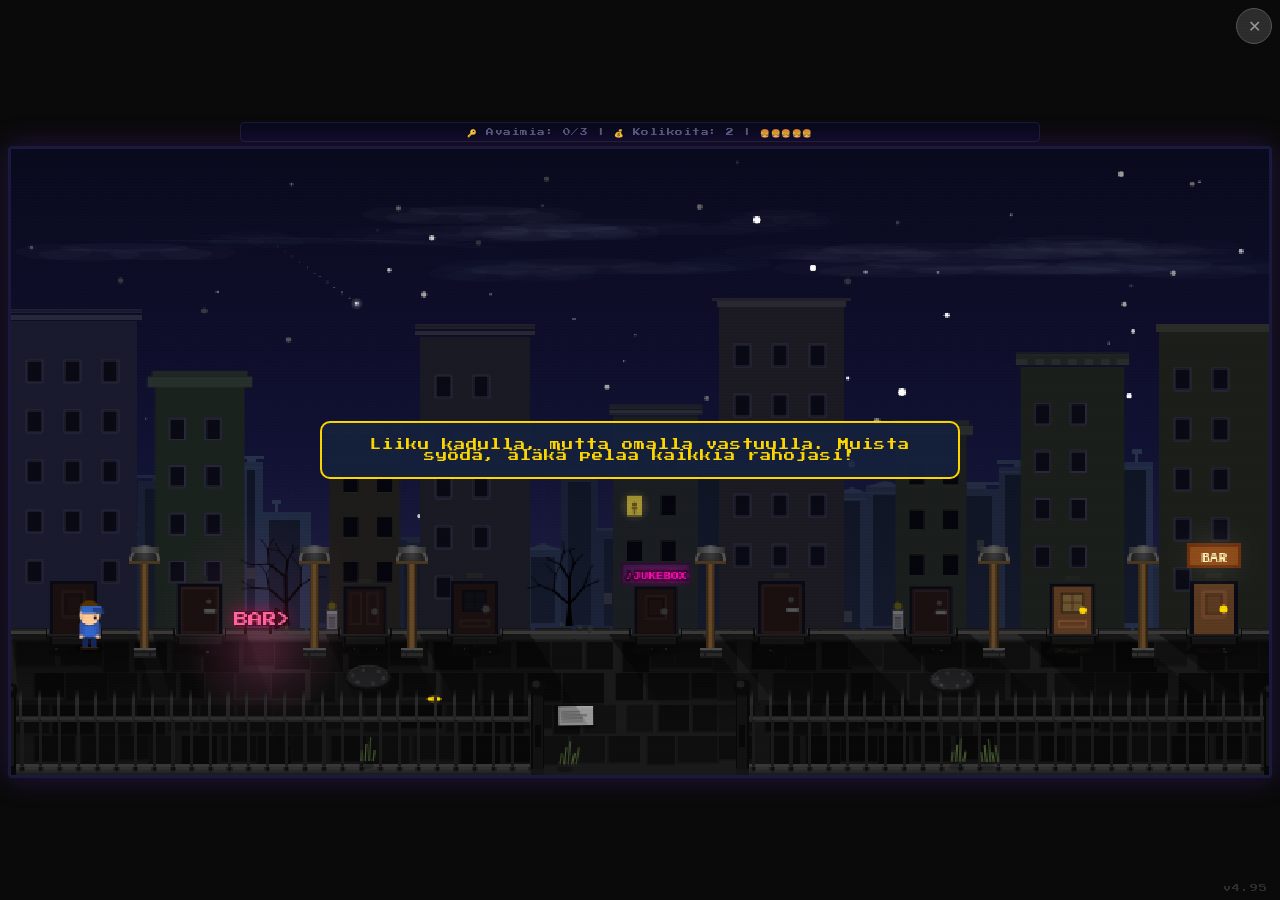
==== index.html @ 7f1ed4d7 "v4.95 bat: korkeampi lento + 30s spawn (ei enaa random)" ====
<!DOCTYPE html>
<html lang="fi">
<head>
    <meta charset="UTF-8">
    <meta name="viewport" content="width=device-width, initial-scale=1.0, maximum-scale=1.0, user-scalable=no">
    <title>🏮 Pimeä Katu – Peliportaali</title>
    <link rel="preconnect" href="https://fonts.googleapis.com">
    <link rel="preconnect" href="https://fonts.gstatic.com" crossorigin>
    <link href="https://fonts.googleapis.com/css2?family=Press+Start+2P&display=swap" rel="stylesheet">
    <link rel="stylesheet" href="style.css">
</head>
<body>
    <!-- ═══ PÄÄNÄKYMÄ ═══════════════════════════════════ -->
    <div id="game-wrapper">
        <!-- ✕-nappi: sulkee huoneen/alapelin, resetoi vain kadulla -->
        <button id="reset-btn" title="Sulje / Aloita alusta">✕</button>

        <!-- HUD-palkki -->
        <div id="hud-bar"></div>

        <!-- Pää-canvas (street.js) -->
        <div id="game-area">
            <canvas id="game-canvas" tabindex="0"></canvas>
            <div id="touch-row">
                <div id="touch-left">
                    <button class="touch-btn action" id="action-btn" title="Potku"></button>
                </div>
                <div id="touch-right">
                    <div class="touch-dpad">
                        <button class="touch-btn up"    id="btn-up">▲</button>
                        <button class="touch-btn left"  id="btn-left">◄</button>
                        <button class="touch-btn right" id="btn-right">►</button>
                        <button class="touch-btn down"  id="btn-down">▼</button>
                    </div>
                </div>
            </div>
        </div>

        <!-- Ilmoitus -->
        <div id="notification"></div>

        <!-- Versionumero -->
        <div id="version-tag">v4.95</div>
    </div>

    <!-- ═══ PELI-IFRAME (alapelit) ═══════════════════════ -->
    <div id="game-iframe-overlay">
        <button id="iframe-close-btn" title="Takaisin kadulle">✕</button>
        <iframe src="" allow="autoplay"></iframe>
    </div>

    <!-- ═══ SKRIPTIT ═════════════════════════════════════ -->
    <script src="gameState.js"></script>
    <script src="audio.js"></script>
    <script src="street.js"></script>

    <!-- ✕-napit (alapeli + huone + reset) – yksi yhteinen toiminto -->
    <script>
        const overlayCloseBtn = document.getElementById('iframe-close-btn');
        const resetBtn = document.getElementById('reset-btn');
        const iframeOverlay = document.getElementById('game-iframe-overlay');
        const CLOSE_DEDUPE_MS = 600;   // estää mobiilin tupla-/ghost-klikkauksen

        let lastCloseAt = 0;

        /* Yksi ✕-toiminto kaikille tiloille:
             1. alapeli (iframe) auki → takaisin kadulle
             2. canvas-huone auki (BAR / makuuhuone / jukebox) → huone kiinni
             3. kadulla → vasta tässä saa resetoida pelin
           Sama napautus saa laueta vain kerran: muuten mobiilin tuottama
           toinen tapahtuma (touchend + synteettinen click) ehtisi sulkea
           huoneen ja sen jälkeen avata reset-vahvistuksen. */
        function handleCloseButton() {
            const now = Date.now();
            if (now - lastCloseAt < CLOSE_DEDUPE_MS) return;
            lastCloseAt = now;

            if (typeof Street === 'undefined') return;

            // 1. Alapeli auki → sulje se (sama tieto DOM:ista ja streetiltä)
            if (iframeOverlay.classList.contains('active')) {
                Street.closeGame();
                return;
            }
            // 2. Canvas-huone auki → sulje huone
            if (Street.closeRoom && Street.closeRoom()) return;

            // 3. Kadulla → kysy vahvistus ja aloita alusta
            if (confirm('Haluatko varmasti aloittaa alusta?\nKaikki edistyminen katoaa.')) {
                try { localStorage.removeItem(GameState.STORAGE_KEY); } catch (e) {}
                location.reload();
            }
        }

        /* Mobiili: touchend hoitaa napautuksen heti ja estää synteettisen
           clickin (ei 300 ms viivettä eikä kaksoiskäsittelyä).
           Työpöydällä click toimii kuten ennenkin. */
        function bindCloseButton(btn) {
            btn.addEventListener('click', handleCloseButton);
            btn.addEventListener('touchend', (e) => {
                if (e.cancelable) e.preventDefault();
                handleCloseButton();
            }, { passive: false });
        }

        bindCloseButton(overlayCloseBtn);
        bindCloseButton(resetBtn);
    </script>
</body>
</html>
---- style.css ----
/* ═══════════════════════════════════════════════════════════
   style.css – Pimeä Katu -peliportaali
   CRT/Retro-teema, pikselityyli, tumma tunnelma
   ═══════════════════════════════════════════════════════════ */

/* ── Perustyylit ──────────────────────────────────────── */
*, *::before, *::after {
    margin: 0;
    padding: 0;
    box-sizing: border-box;
}

html, body {
    width: 100%;
    height: 100%;
    overflow: hidden;
    background: #0a0a0a;
    font-family: 'Press Start 2P', 'Courier New', monospace;
    user-select: none;
    -webkit-user-select: none;
    -webkit-tap-highlight-color: transparent;
    touch-action: none;
    overscroll-behavior: none;
}

/* ── CRT Scanline -efekti ───────────────────────────── */
body::after {
    content: '';
    position: fixed;
    top: 0;
    left: 0;
    width: 100%;
    height: 100%;
    pointer-events: none;
    z-index: 9999;
    background: repeating-linear-gradient(
        0deg,
        rgba(0, 0, 0, 0.03) 0px,
        rgba(0, 0, 0, 0.03) 1px,
        transparent 1px,
        transparent 3px
    );
}

/* ── Päänäkymä ───────────────────────────────────────── */
#game-wrapper {
    position: relative;
    width: 100%;
    height: 100%;
    display: flex;
    flex-direction: column;
    align-items: center;
    justify-content: center;
}

#game-canvas {
    display: block;
    image-rendering: pixelated;
    image-rendering: crisp-edges;
    border: 3px solid #1a1a3e;
    box-shadow:
        0 0 30px rgba(100, 50, 200, 0.3),
        inset 0 0 60px rgba(0, 0, 0, 0.5);
    border-radius: 4px;
    outline: none;
}

/* ── Palkki yläreunassa ──────────────────────────────── */
#hud-bar {
    text-align: center;
    width: 100%;
    max-width: 800px;
    padding: 3px 16px;
    margin-bottom: 4px;
    background: rgba(10, 10, 30, 0.85);
    border: 1px solid #1a1a3e;
    border-radius: 4px;
    font-size: 0.48rem;
    color: #5a5a7a;
    letter-spacing: 0.5px;
}

/* ── Pelialue (canvas + ohjaimet) ───────────────────── */
#game-area {
    display: flex;
    flex-direction: column;
    align-items: center;
    gap: 8px;
}

#touch-row {
    display: none;
    flex-direction: row;
    gap: 20px;
    align-items: center;
    justify-content: center;
}

#touch-left, #touch-right {
    display: flex;
    align-items: center;
    justify-content: center;
}

/* JS-pakotettu näkyvyys touch-laitteille */
#touch-row.force-show {
    display: flex !important;
}
.touch-dpad {
    display: grid;
    grid-template-areas:
        '. up .'
        'left . right'
        '. down .';
    gap: 4px;
}

.touch-btn {
    width: 55px;
    height: 55px;
    font-size: 1.4rem;
    background: rgba(22, 33, 62, 0.85);
    border: 2px solid #0f3460;
    color: #ddd;
    border-radius: 8px;
    cursor: pointer;
    display: flex;
    align-items: center;
    justify-content: center;
    transition: all 0.1s;
    -webkit-tap-highlight-color: transparent;
    touch-action: none;
}

.touch-btn:active {
    background: #0f3460;
    transform: scale(0.9);
    border-color: #ffd700;
}

.touch-btn.up    { grid-area: up; }
.touch-btn.down  { grid-area: down; }
.touch-btn.left  { grid-area: left; }
.touch-btn.right { grid-area: right; }

#action-btn {
    width: 52px;
    height: 52px;
    border-radius: 50%;
    background: rgba(22, 33, 62, 0.7);
    border: 2px solid #0f3460;
    color: transparent;
    position: relative;
}
/* Pieni hehku osoittamaan että nappi on aktiivinen */
#action-btn::after {
    content: '';
    position: absolute;
    width: 14px;
    height: 14px;
    border-radius: 50%;
    background: rgba(255, 215, 0, 0.6);
    box-shadow: 0 0 8px rgba(255, 215, 0, 0.4);
}
#action-btn:active {
    background: #0f3460;
    transform: scale(0.9);
    border-color: #ffd700;
}
#action-btn:active::after {
    background: rgba(255, 100, 0, 0.9);
    box-shadow: 0 0 16px rgba(255, 100, 0, 0.7);
}

/* ── Ohjaimet (mobiili) ──────────────────────────────── */
#game-iframe-overlay {
    position: fixed;
    top: 0;
    left: 0;
    width: 100%;
    height: 100%;
    background: #000;
    z-index: 1000;
    display: none;
}

#game-iframe-overlay.active {
    display: block;
}

#game-iframe-overlay iframe {
    width: 100%;
    height: 100%;
    border: none;
}
/* ── Iframe-sulkunappi ───────────────────────────────── */
#iframe-close-btn {
    position: absolute;
    top: 10px;
    right: 10px;
    z-index: 1100;
    width: 44px;
    height: 44px;
    border-radius: 50%;
    background: rgba(180, 30, 30, 0.85);
    border: 2px solid #ff4444;
    color: #fff;
    font-size: 1.4rem;
    cursor: pointer;
    display: flex;
    align-items: center;
    justify-content: center;
    transition: all 0.15s;
    -webkit-tap-highlight-color: transparent;
    touch-action: manipulation;
}
#iframe-close-btn:hover {
    background: #cc0000;
    transform: scale(1.1);
    box-shadow: 0 0 15px rgba(255, 50, 50, 0.5);
}
/* ── Reset-nappi ──────────────────────────────────────── */
/* ── Versionumero ────────────────────────────────────── */
#version-tag {
    position: fixed;
    bottom: 8px;
    right: 12px;
    z-index: 500;
    font-size: 0.5rem;
    font-family: 'Press Start 2P', monospace;
    color: rgba(255, 255, 255, 0.15);
    pointer-events: none;
    letter-spacing: 1px;
    transition: color 0.3s;
}
#version-tag:hover {
    color: rgba(255, 255, 255, 0.4);
}
#reset-btn {
    position: absolute;
    top: 8px;
    right: 8px;
    z-index: 500;
    width: 36px;
    height: 36px;
    border-radius: 50%;
    background: rgba(60, 60, 60, 0.7);
    border: 1px solid #555;
    color: #999;
    font-size: 1rem;
    cursor: pointer;
    display: flex;
    align-items: center;
    justify-content: center;
    transition: all 0.2s;
    -webkit-tap-highlight-color: transparent;
    touch-action: manipulation;
}
#reset-btn:hover {
    background: rgba(180, 40, 40, 0.85);
    border-color: #ff4444;
    color: #fff;
    transform: scale(1.1);
    box-shadow: 0 0 12px rgba(255, 50, 50, 0.4);
}

/* ── Ilmoitus palkki ─────────────────────────────────── */
#notification {
    position: fixed;
    top: 50%;
    left: 50%;
    transform: translate(-50%, -50%);
    background: rgba(22, 33, 62, 0.95);
    border: 2px solid #ffd700;
    border-radius: 10px;
    padding: 16px 32px;
    font-size: 0.7rem;
    color: #ffd700;
    text-align: center;
    z-index: 500;
    opacity: 0;
    pointer-events: none;
    letter-spacing: 1px;
    white-space: pre-line;   /* \n tekstissä = rivinvaihto (esim. Avoinna / Klo 20 - 06) */
}

@keyframes popIn {
    from { transform: translate(-50%, -50%) scale(0.7); opacity: 0; }
    to   { transform: translate(-50%, -50%) scale(1); opacity: 1; }
}

@keyframes fadeOut {
    to { opacity: 0; }
}

/* Hampurilaisen varoitusvilkkuminen */
@keyframes burgerBlink {
    0%, 100% { opacity: 1; }
    50% { opacity: 0.15; }
}
.burger-warning {
    animation: burgerBlink 0.8s ease-in-out infinite;
    color: #ff4444;
}

/* ── Responsiivisuus ─────────────────────────────────── */
/* Mobiili (pysty + vaaka): ohjaimet overlayna canvaksen päällä */
@media (max-width: 768px), (max-height: 768px) {
    #game-area {
        position: relative;
        flex: 1;
        width: 100%;
        display: flex;
        align-items: center;
        justify-content: flex-start;
    }
    #touch-row {
        position: absolute;
        bottom: 12px;
        left: 12px;
        right: 12px;
        display: flex;
        justify-content: space-between;
        align-items: flex-end;
        pointer-events: none;
        z-index: 10;
        gap: 0;
    }
    #touch-row > * {
        pointer-events: auto;
    }
    .touch-btn {
        opacity: 0.65;
    }
    #hud-bar {
        font-size: 0.4rem;
        padding: 4px 10px;
    }
    #game-canvas {
        border-width: 2px;
    }
    /* ✕-napit: isommat kosketuskohteet mobiilissa (helpompi osua) */
    #reset-btn {
        width: 46px;
        height: 46px;
        font-size: 1.2rem;
    }
    #iframe-close-btn {
        width: 52px;
        height: 52px;
        font-size: 1.6rem;
    }
}

/* Vaakamoodin hienosäätö: ohjaimet keskelle pystysuunnassa, canvas vasemmalle */
@media (orientation: landscape) and (max-height: 768px) {
    #touch-row {
        bottom: auto;
        top: 50%;
        transform: translateY(-50%);
        align-items: center;
    }
    /* Varmistus: action-nappi ja D-pad omille keskipisteilleen */
    #touch-left, #touch-right {
        align-self: center;
    }
    #game-area {
        padding-right: 185px;  /* tilaa D-padille → oikea reuna näkyviin */
        padding-left: 70px;    /* tilaa action-napille vasemmalla */
    }
}

/* Työpöytä: piilota kosketusohjaimet */
@media (min-width: 769px) and (min-height: 769px) {
    #touch-row {
        display: none !important;
    }
}
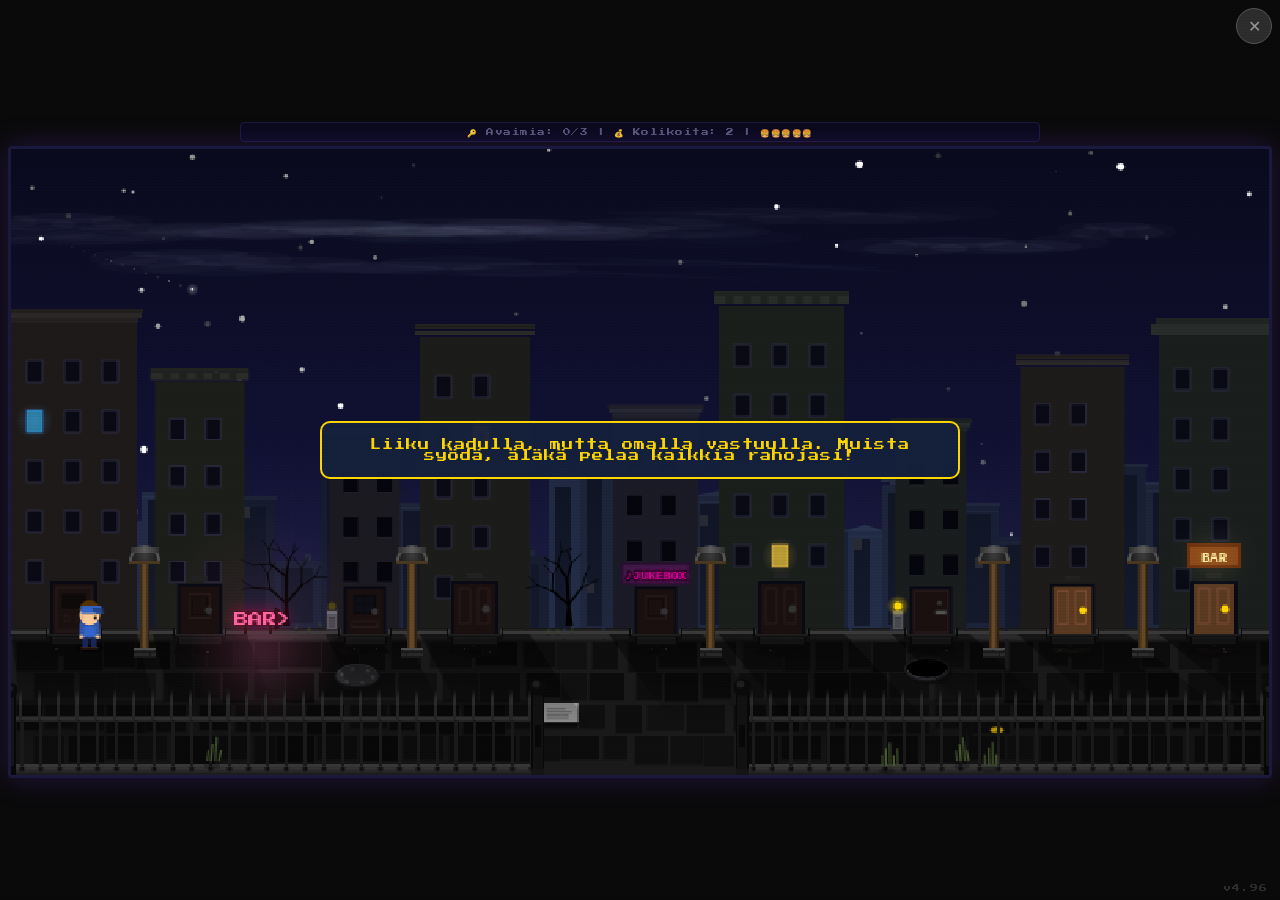
==== commit f4171507: "v4.96 Lamppu pois Laivanupotukselta - toimii nyt kuten jukebox: 2 potkua oveen lamps[5] (x=193, bldg" ====
--- a/index.html
+++ b/index.html
@@ -40,7 +40,7 @@
         <div id="notification"></div>
 
         <!-- Versionumero -->
-        <div id="version-tag">v4.95</div>
+        <div id="version-tag">v4.96</div>
     </div>
 
     <!-- ═══ PELI-IFRAME (alapelit) ═══════════════════════ -->
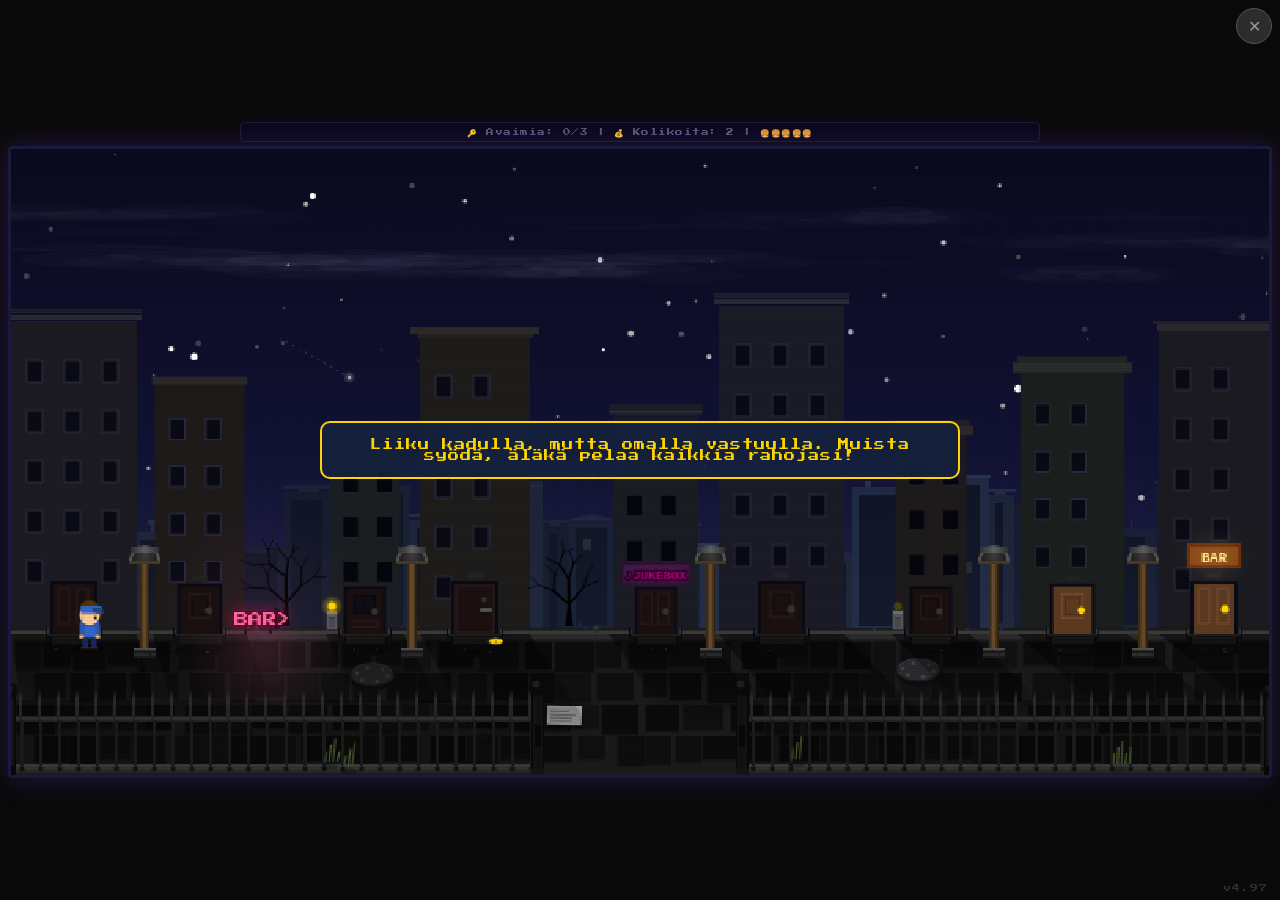
==== commit d7ac7749: "v4.97 Jukebox 9 raitaa - 3 uutta biisia + uusi nimeamiskaytanto Raidat 7-9 lisatty: Alex Morgan - Th" ====
--- a/index.html
+++ b/index.html
@@ -40,7 +40,7 @@
         <div id="notification"></div>
 
         <!-- Versionumero -->
-        <div id="version-tag">v4.96</div>
+        <div id="version-tag">v4.97</div>
     </div>
 
     <!-- ═══ PELI-IFRAME (alapelit) ═══════════════════════ -->
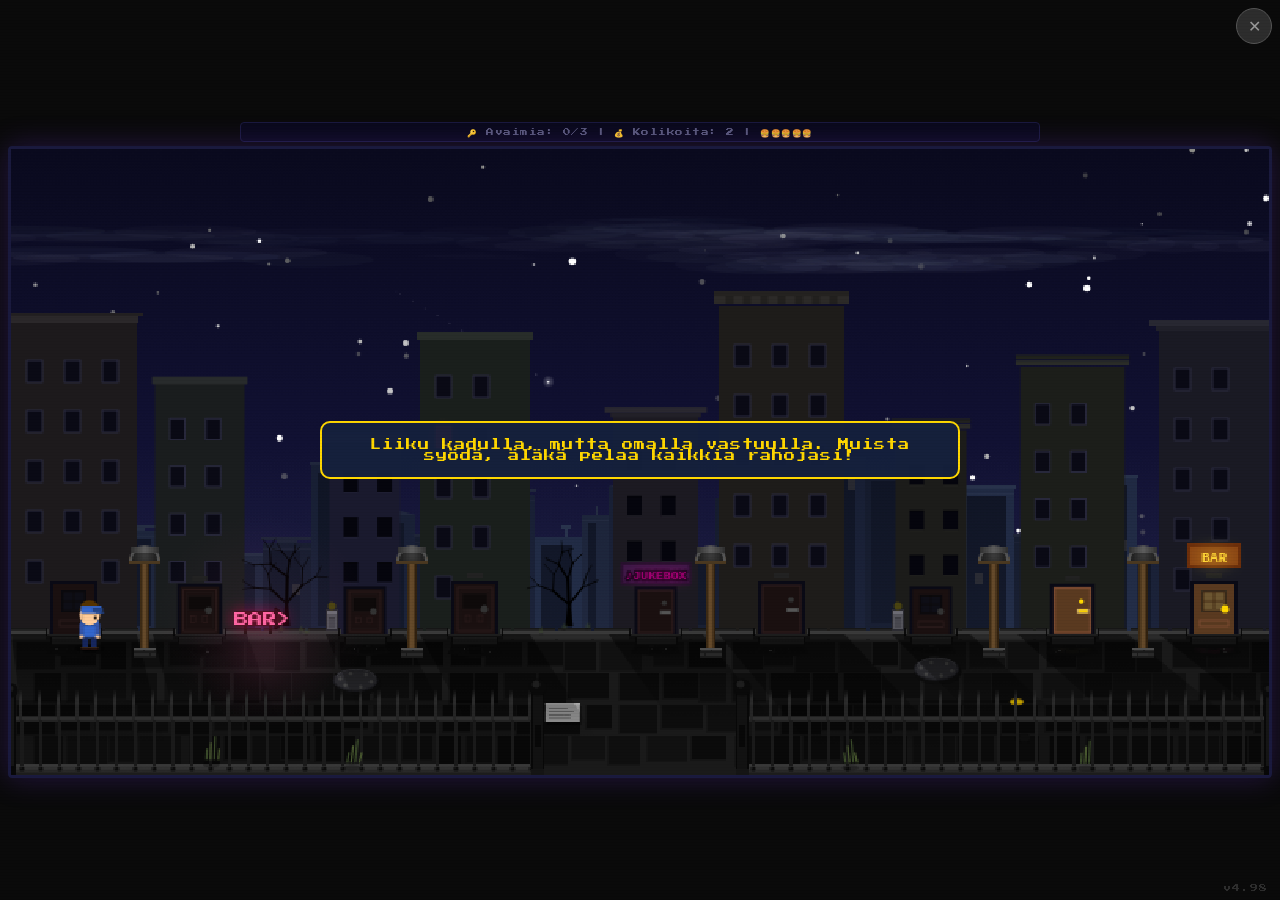
==== commit 5545cf41: "v4.98 jukebox-levynkuva kattaa nyt koko levypesan eika tumma reunapilka enaa nay box koko muutettu r" ====
--- a/index.html
+++ b/index.html
@@ -40,7 +40,7 @@
         <div id="notification"></div>
 
         <!-- Versionumero -->
-        <div id="version-tag">v4.97</div>
+        <div id="version-tag">v4.98</div>
     </div>
 
     <!-- ═══ PELI-IFRAME (alapelit) ═══════════════════════ -->
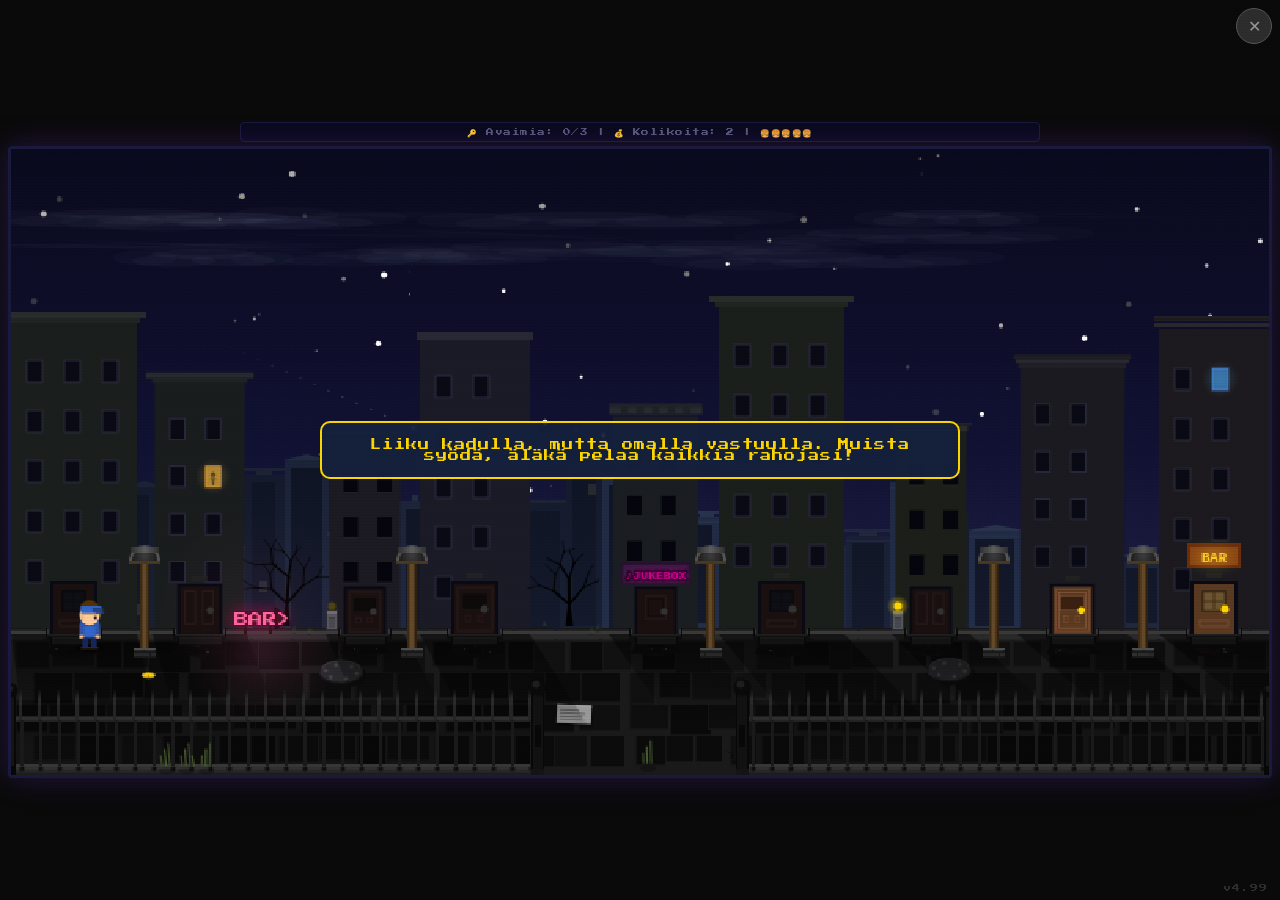
==== commit cf19afba: "v4.99: jukebox aina vapaa, soittolistan koko nakyy tilatekstissa" ====
--- a/index.html
+++ b/index.html
@@ -40,7 +40,7 @@
         <div id="notification"></div>
 
         <!-- Versionumero -->
-        <div id="version-tag">v4.98</div>
+        <div id="version-tag">v4.99</div>
     </div>
 
     <!-- ═══ PELI-IFRAME (alapelit) ═══════════════════════ -->
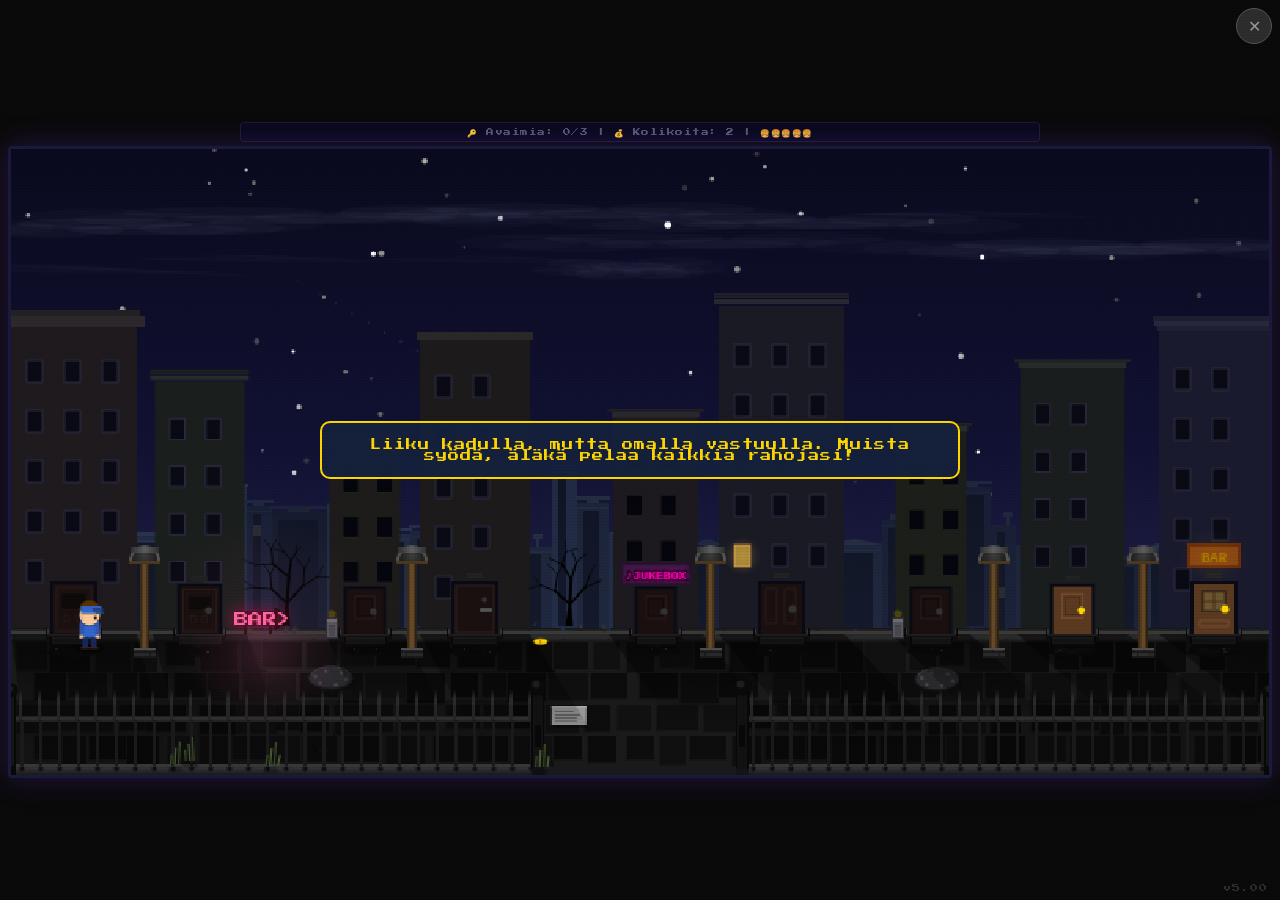
==== commit cffc2b63: "v5.00: paivalinnut puiden latvuksiin (10-15 mustaa lintua, istuvat ja lentavat oksalta oksalle)" ====
--- a/index.html
+++ b/index.html
@@ -40,7 +40,7 @@
         <div id="notification"></div>
 
         <!-- Versionumero -->
-        <div id="version-tag">v4.99</div>
+        <div id="version-tag">v5.00</div>
     </div>
 
     <!-- ═══ PELI-IFRAME (alapelit) ═══════════════════════ -->
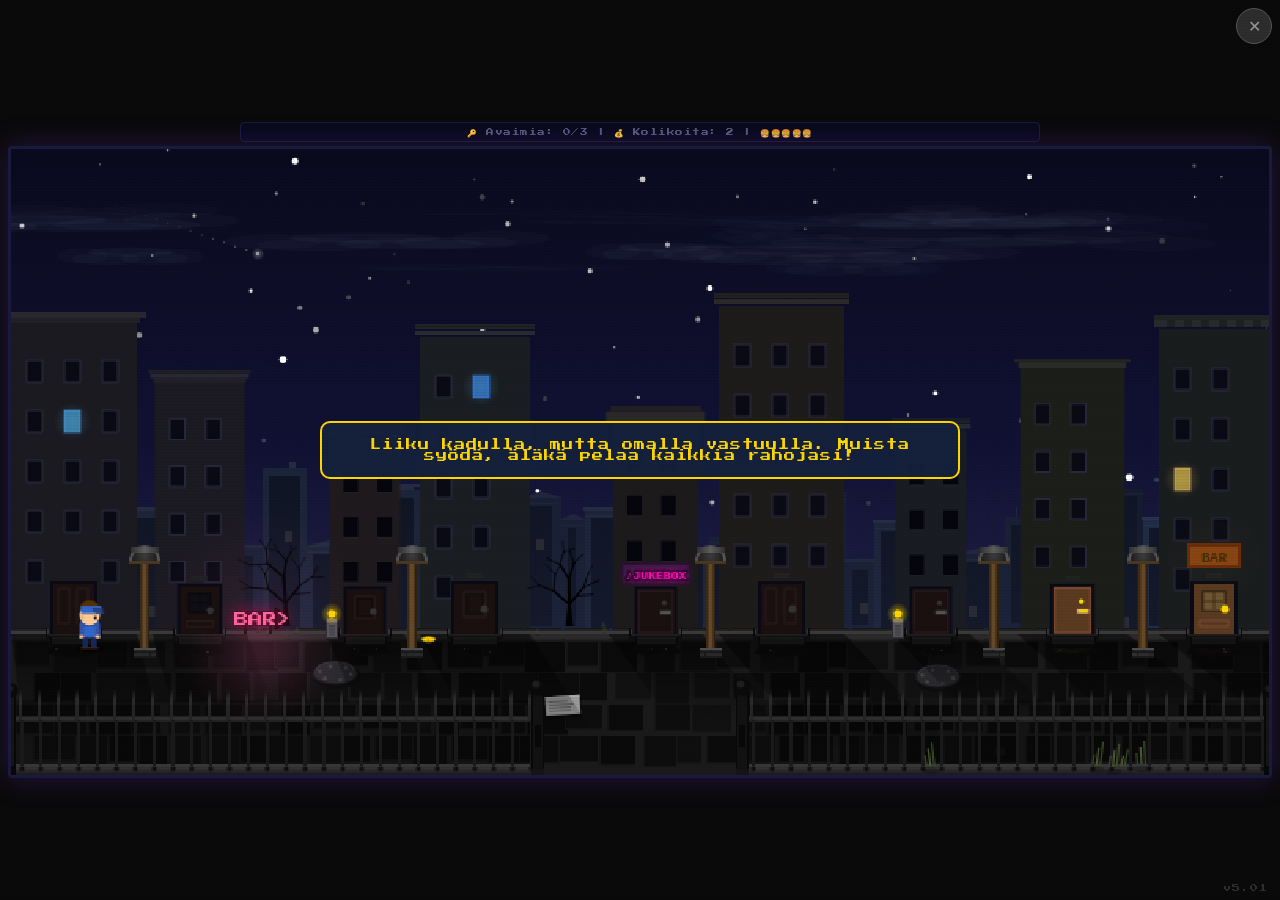
==== commit bf357f67: "v5.01: lisähaara puihin 1 ja 2 (+45°, 75 % emooksasta, syvyys 2)" ====
--- a/index.html
+++ b/index.html
@@ -40,7 +40,7 @@
         <div id="notification"></div>
 
         <!-- Versionumero -->
-        <div id="version-tag">v5.00</div>
+        <div id="version-tag">v5.01</div>
     </div>
 
     <!-- ═══ PELI-IFRAME (alapelit) ═══════════════════════ -->
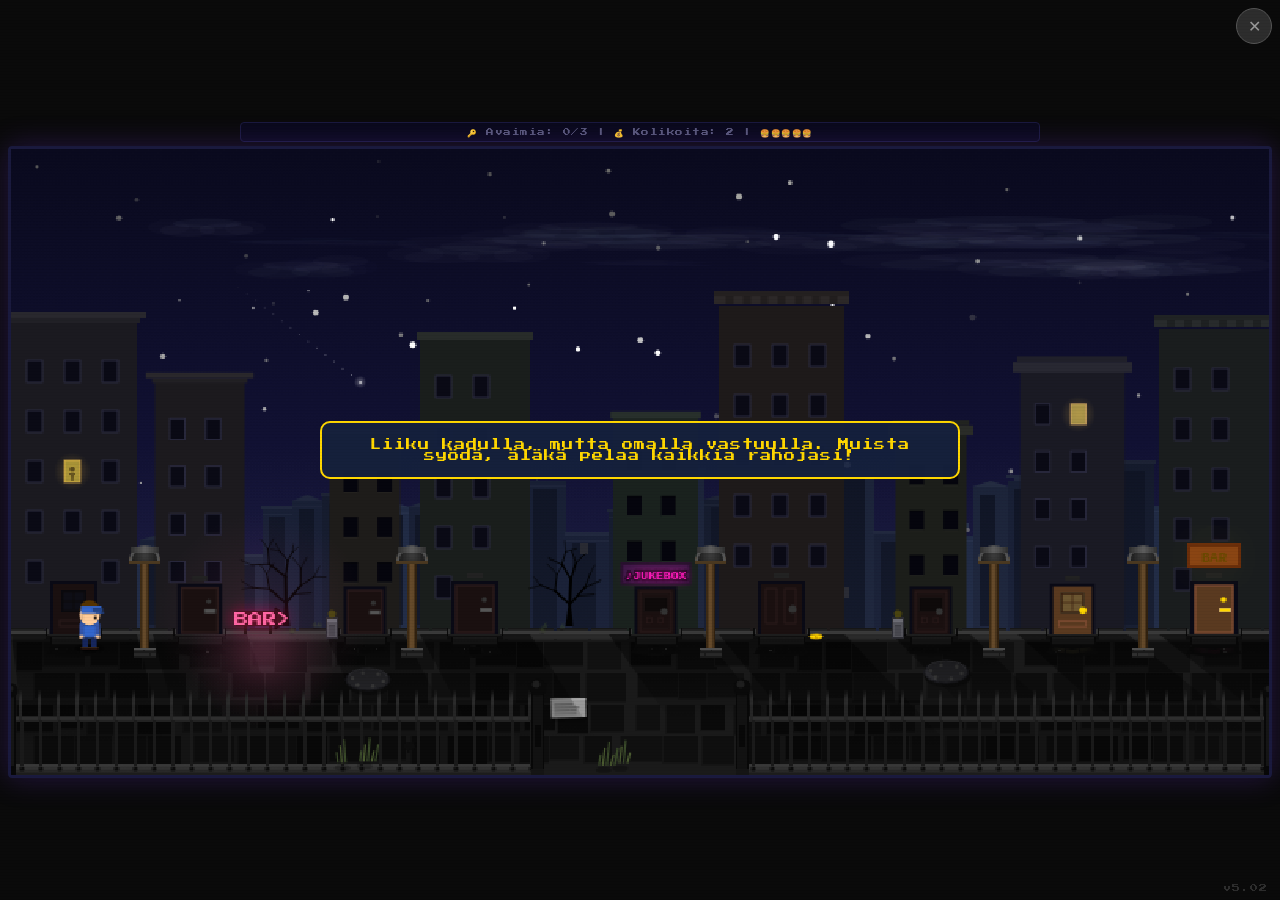
==== commit 126ac3a1: "v5.02:lintubugi" ====
--- a/index.html
+++ b/index.html
@@ -40,7 +40,7 @@
         <div id="notification"></div>
 
         <!-- Versionumero -->
-        <div id="version-tag">v5.01</div>
+        <div id="version-tag">v5.02</div>
     </div>
 
     <!-- ═══ PELI-IFRAME (alapelit) ═══════════════════════ -->
